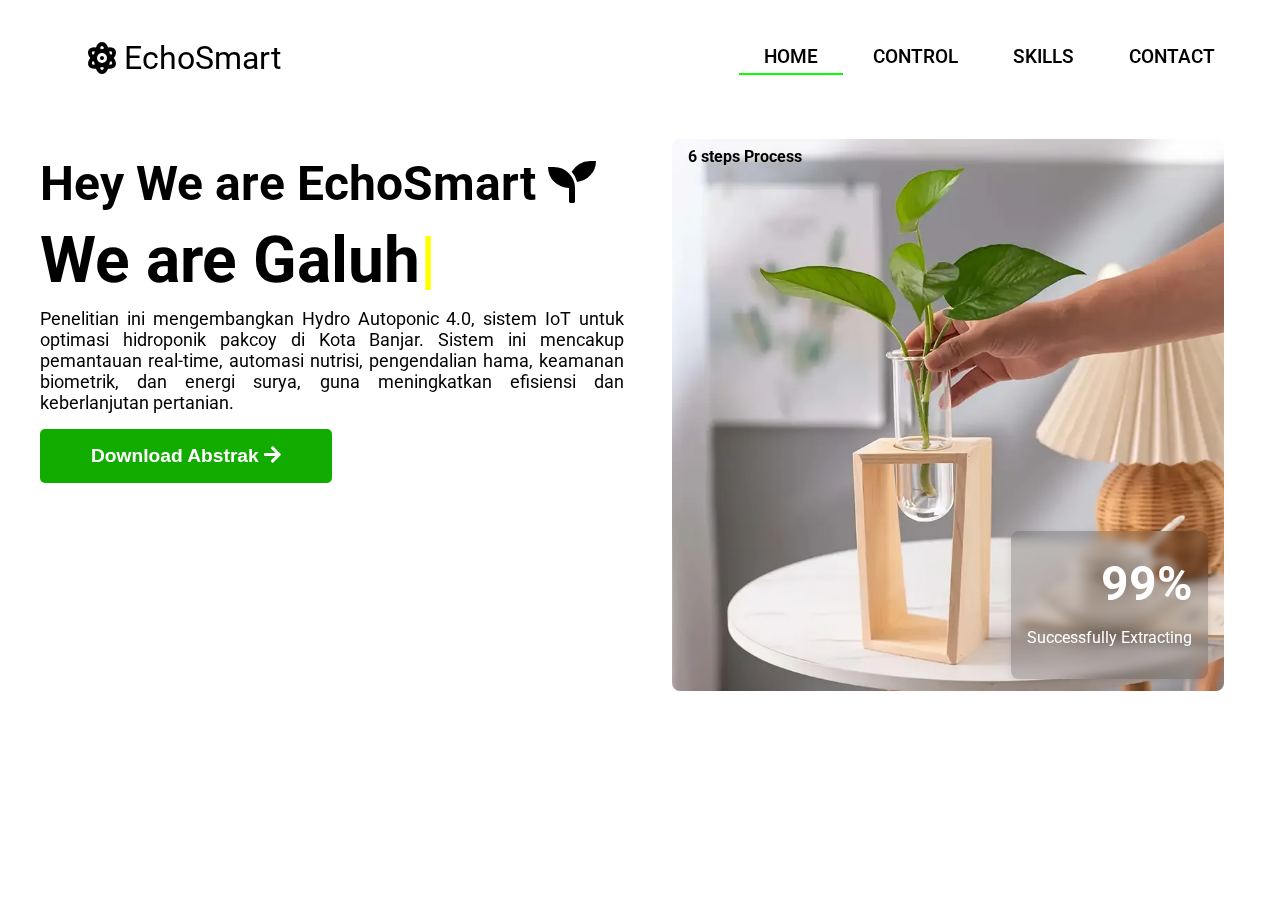
==== index.html @ 19431485 "Add files via upload" ====
<!DOCTYPE html>
<html lang="en">
<head>
    <meta charset="utf-8" />
    <meta name="viewport" content="width=device-width, initial-scale=1.0" />
    <title>EchoSmart Home</title>
    <link rel="stylesheet" href="https://cdnjs.cloudflare.com/ajax/libs/font-awesome/5.15.3/css/all.min.css" />
    <link href="https://fonts.googleapis.com/css2?family=Roboto:wght@400;700&display=swap" rel="stylesheet" />
    <link rel="stylesheet" href="css/stylesDispaly.css" />
</head>
<body>
    <nav class="nav-container">
        <div class="oneTag">
            <i class="fas fa-atom icon"></i>
            <div class="logo" data-aos="zoom-in" data-aos-duration="1500">
                Echo<span>Smart</span>
            </div>
        </div>
        <div class="menu-toggle">
            <input type="checkbox"/>
            <span></span>
            <span></span>
            <span></span>
        </div>
        <ul class="menu_list"> 
                <div class="link active" data-aos="fade-up" data-aos-duration="1500" data-aos-delay="100"><a
                        href="index.html">Home</a></div>
                <div class="link" data-aos="fade-up" data-aos-duration="1500" data-aos-delay="200"><a
                        href="control.html">Control</a></div>
                <div class="link" data-aos="fade-up" data-aos-duration="1500" data-aos-delay="300"><a
                        href="skill.html">Skills</a></div>
                <div class="link" data-aos="fade-up" data-aos-duration="1500" data-aos-delay="500"><a
                        href="contact.html">Contact</a></div>
        </ul>
    </nav>
    <div class="containerHome">
        <div class="main">
            <div class="text-section">
                <h1 data-aos="fade-left" data-aos-duration="1500" data-aos-delay="700">Hey We are <span>EchoSmart
                    <i class="fas fa-seedling"></i>
                </span></h1>
                <h2>
                <div data-aos="fade-right" data-aos-duration="1500" data-aos-delay="900" class="typewriter">We are <span
                    class="typewriter-text"></span><label for="" class="garis">|</label></div>
                </h2>
            <p class="description">
                Penelitian ini mengembangkan Hydro Autoponic 4.0, sistem IoT untuk optimasi hidroponik pakcoy di Kota Banjar.
                Sistem ini mencakup pemantauan real-time, automasi nutrisi, pengendalian hama, keamanan biometrik,
                dan energi surya, guna meningkatkan efisiensi dan keberlanjutan pertanian.
            </p>
            <a href="assets/pdf/abstrak.pdf" download>
            <button class="btn">
                Download Abstrak
                <i class="fas fa-arrow-right"></i>
            </button>
            </a>
            </div>
            <div class="image-section">
                <div class="image-card">
                <img src="assets/img/plantsjpg" alt="DNA structure made of plant leaves and flowers"
                />
                <div class="success-box">
                <p class="percent">99%</p>
                <p>Successfully Extracting</p>
                </div>
                <div class="steps-box">
                <span>6 steps</span> Process
                </div>
            </div>
            </div>
    </div>
</div>

<script type="module" src="js/scriptDisplay.js"></script>
</body>
</html>
---- css/stylesDispaly.css ----
body {
    font-family: 'Roboto', sans-serif;
    background-color: white;
}

.oneTag {
    display: flex;
    align-items: center;
    font-size: 2rem;
    gap: 0.5rem;
    margin-left: 5rem;
}

.nav-container {
    width: 100%;
    height: 100%;
    order: -1;
    grid-template-columns: 1fr 2fr;
    display: grid;
    left: 0px;
    margin-bottom: 1rem;
    margin-top: 1.5rem;
    }

.nav-container ul{
    list-style: none;
    justify-content: flex-end;
    margin-right: 2rem;
    display: grid;
    grid-template-columns: repeat(auto-fit, minmax(100px, 1fr));
    gap: 5px;
}

.nav-container a{
    display: block;
    color:  white;
    text-decoration: none;
    text-align: center;
    padding: 5px;
    text-transform: uppercase;
    font-size: 0,9em;
}

.nav-container ul {
    display: flex;
}

.nav-container ul a {
    font-size: 1.2rem;
    color: rgb(0, 0, 0);
    margin: 0 20px;
    text-decoration: none;
    font-weight: 550;
    transition: 0.3s linear;
}

.nav-container ul a:hover {
    color: rgb(9, 255, 0);
}

.nav-container ul .active {
    color: rgb(9, 255, 0);
    border-bottom: 2px solid rgb(9, 255, 0);
}

.links .link a{
    font-size: 1.5em;
}

.menu-toggle{
    display: none;
    margin-right: 1.5rem;
    flex-direction: column;
    justify-content: space-between;
    height: 20px;
    position: relative;
    z-index: 999;
}

.menu-toggle span{
    display: block;
    width: 28px;
    height: 3px;
    background-color: black;
    border-radius: 3px;
    transition: all 0.5s;
}

.menu-toggle input{
    display: block;
    position: absolute;
    background-color: black;
    width: 40px;
    height: 28px;
    left: -5px;
    top: -5px;
    cursor: pointer;
    opacity: 0;
    z-index: 2;

}

.menu-toggle span:nth-child(2){
    transform-origin: 0 0;
}

.menu-toggle span:nth-child(4){
    transform-origin: 0 100%;
}

.menu-toggle input:checked ~ span:nth-child(2){
    background-color: rgb(0, 0, 0);
    transform: rotate(45deg) translate(-1px, -1px);

}

.menu-toggle input:checked ~ span:nth-child(4){
    background-color: rgb(0, 0, 0);
    transform: rotate(-45deg) translate(-1px, 0);

}

.menu-toggle input:checked ~ span:nth-child(3){
    opacity: 0;
    transform: scale(0);

}

.radio-wrapper {
    position: relative;
    height: 38px;
    width: 150px;
    margin: 3px;
}

.radio-wrapper .input {
    position: absolute;
    height: 100%;
    width: 100%;
    margin: 0;
    cursor: pointer;
    z-index: 10;
    opacity: 0;
}

.containerHome{
    max-width: 1200px;
    margin: auto;
    padding: 1rem;
}

.main {
    display: flex;
    flex-direction: column;
    align-items: center;
    gap: 2rem;
}

.garis{
    color: yellow;
}

@media (min-width: 1024px) {
.main {
    flex-direction: row;
    align-items: flex-start;
}
}

.text-section {
    flex: 1;
}

.text-section h1 {
    font-size: 2.5rem;
    font-weight: 700;
    line-height: 1.2;
    margin-bottom: 10px;
}

.text-section h2 {
    font-size: 3.5rem;
    margin-top: 10px;
    margin-bottom: 10px;
    }

@media (min-width: 1024px) {
    .text-section h1 {
        font-size: 3rem;
        margin-bottom: 10px;
        }
    .text-section h2 {
    font-size: 4rem;
    margin-top: 10px;
    margin-bottom: 10px;
    }
}

.seed-icon {
    color: #22c55e;
}

.description {
    font-size: 1.125rem;
    text-align: justify;
    margin-top: 10px;
    margin-bottom: 1rem;
}

.image-section {
    flex: 1;
    position: relative;
}

.image-card {
    border-radius: 0.5rem;
    padding: 1rem;
    position: relative;
}

.image-card img {
    width: 100%;
    border-radius: 0.5rem;
}

.social-icons {
    position: absolute;
    top: 1rem;
    right: 1rem;
    display: flex;
    flex-direction: column;
    gap: 0.5rem;
}

.success-box {
    position: absolute;
    bottom: 2rem;
    right: 2rem;
    backdrop-filter: blur(4px) brightness(80%);
    box-shadow: 0 0 20px black;
    color: white;
    padding: 1rem;
    border-radius: 0.5rem;
    box-shadow: 0 2px 6px rgba(0,0,0,0.1);
    text-align: right;
}

.success-box .percent {
    font-size: 3rem;
    font-weight: bold;
    margin-bottom: 0.5rem;
    margin-top: 0.5rem;
}

.steps-box {
    position: absolute;
    top: 1rem;
    left: 1rem;
    padding: 0.5rem 1rem;
    font-weight: bold;
}

.footer {
    margin-top: 2rem;
    text-align: center;
    font-size: 0.875rem;
  }
  
  .underline {
    text-decoration: underline;
  }
  

.main button {
    width: 50%;
    height: 6vh;
    background-color: rgb(18 171 0);
    color: white;
    border: none;
    outline: none;
    font-size: 120%;
    font-weight: 700;
    border-radius: 5px;
    transition: 0.2s linear;
}

.main button:hover {
    scale: 1.1;
    color: rgb(58, 211, 3);
    border: 2px solid rgb(58, 211, 3);
    background-color: transparent;
    font-weight: 700;
    box-shadow: 0 0 40px 5px rgb(58, 211, 3);
}

@media (max-width: 835px) {
.nav-container {
    order: -1;
    justify-items: end;
}
.menu-toggle{
    display: flex;
}
.nav-container ul {
    display: flex;
    position: absolute;
    right: 0;
    height: 100vh;
    top: 0;
    background-color: rgba(0, 0, 0, 0.548);
    width: 100%;
    flex-direction: column;
    justify-content: space-evenly;
    align-items: center;
    z-index: 1;
    transform: translateY(-100%);
    opacity: 0;
    transition:  all 1s;
    }
.nav-container ul.slide{
    opacity: 1;
    transform: translateY(0);
}

.nav-container .menu_list{
    margin-top: 0px;
    margin-right: 0px;
}
}
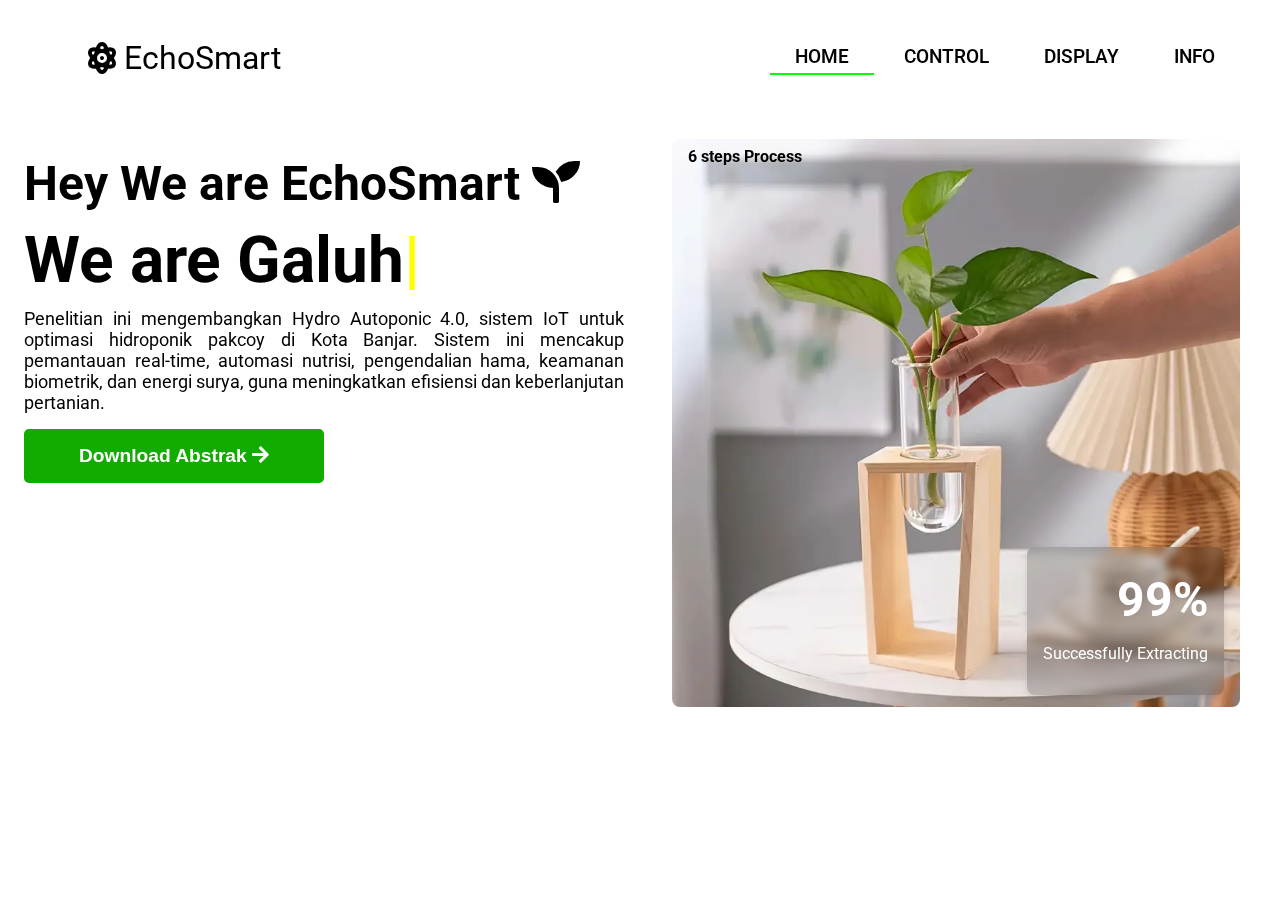
==== commit 39752acc: "Update index.html" ====
--- a/index.html
+++ b/index.html
@@ -6,13 +6,14 @@
     <title>EchoSmart Home</title>
     <link rel="stylesheet" href="https://cdnjs.cloudflare.com/ajax/libs/font-awesome/5.15.3/css/all.min.css" />
     <link href="https://fonts.googleapis.com/css2?family=Roboto:wght@400;700&display=swap" rel="stylesheet" />
+    <link rel="stylesheet" href="https://unpkg.com/aos@next/dist/aos.css" />
     <link rel="stylesheet" href="css/stylesDispaly.css" />
 </head>
 <body>
     <nav class="nav-container">
-        <div class="oneTag">
+        <div class="oneTag"  data-aos="zoom-in" data-aos-duration="1500">
             <i class="fas fa-atom icon"></i>
-            <div class="logo" data-aos="zoom-in" data-aos-duration="1500">
+            <div class="logo">
                 Echo<span>Smart</span>
             </div>
         </div>
@@ -24,13 +25,13 @@
         </div>
         <ul class="menu_list"> 
                 <div class="link active" data-aos="fade-up" data-aos-duration="1500" data-aos-delay="100"><a
-                        href="index.html">Home</a></div>
+                    href="index.html">Home</a></div>
                 <div class="link" data-aos="fade-up" data-aos-duration="1500" data-aos-delay="200"><a
-                        href="control.html">Control</a></div>
+                    href="control.html">Control</a></div>
                 <div class="link" data-aos="fade-up" data-aos-duration="1500" data-aos-delay="300"><a
-                        href="skill.html">Skills</a></div>
+                    href="display.html">Display</a></div>
                 <div class="link" data-aos="fade-up" data-aos-duration="1500" data-aos-delay="500"><a
-                        href="contact.html">Contact</a></div>
+                    href="info.html">info</a></div>
         </ul>
     </nav>
     <div class="containerHome">
@@ -43,19 +44,19 @@
                 <div data-aos="fade-right" data-aos-duration="1500" data-aos-delay="900" class="typewriter">We are <span
                     class="typewriter-text"></span><label for="" class="garis">|</label></div>
                 </h2>
-            <p class="description">
+            <p class="description" data-aos="flip-down" data-aos-duration="1500" data-aos-delay="1100">
                 Penelitian ini mengembangkan Hydro Autoponic 4.0, sistem IoT untuk optimasi hidroponik pakcoy di Kota Banjar.
                 Sistem ini mencakup pemantauan real-time, automasi nutrisi, pengendalian hama, keamanan biometrik,
                 dan energi surya, guna meningkatkan efisiensi dan keberlanjutan pertanian.
             </p>
             <a href="assets/pdf/abstrak.pdf" download>
-            <button class="btn">
+            <button class="btn" data-aos="zoom-out" data-aos-duration="1500" data-aos-delay="1800">
                 Download Abstrak
                 <i class="fas fa-arrow-right"></i>
             </button>
             </a>
             </div>
-            <div class="image-section">
+            <div class="image-section" data-aos="zoom-in" data-aos-duration="3000">
                 <div class="image-card">
                 <img src="assets/img/plantsjpg" alt="DNA structure made of plant leaves and flowers"
                 />
@@ -70,7 +71,8 @@
             </div>
     </div>
 </div>
-
+<script src="https://unpkg.com/aos@next/dist/aos.js"></script>
+<script>AOS.init({ offset: 0, });</script>
 <script type="module" src="js/scriptDisplay.js"></script>
 </body>
-</html>+</html>
--- a/css/stylesDispaly.css
+++ b/css/stylesDispaly.css
@@ -144,7 +144,6 @@
 }
 
 .containerHome{
-    max-width: 1200px;
     margin: auto;
     padding: 1rem;
 }
@@ -326,4 +325,4 @@
     margin-top: 0px;
     margin-right: 0px;
 }
-}+}
